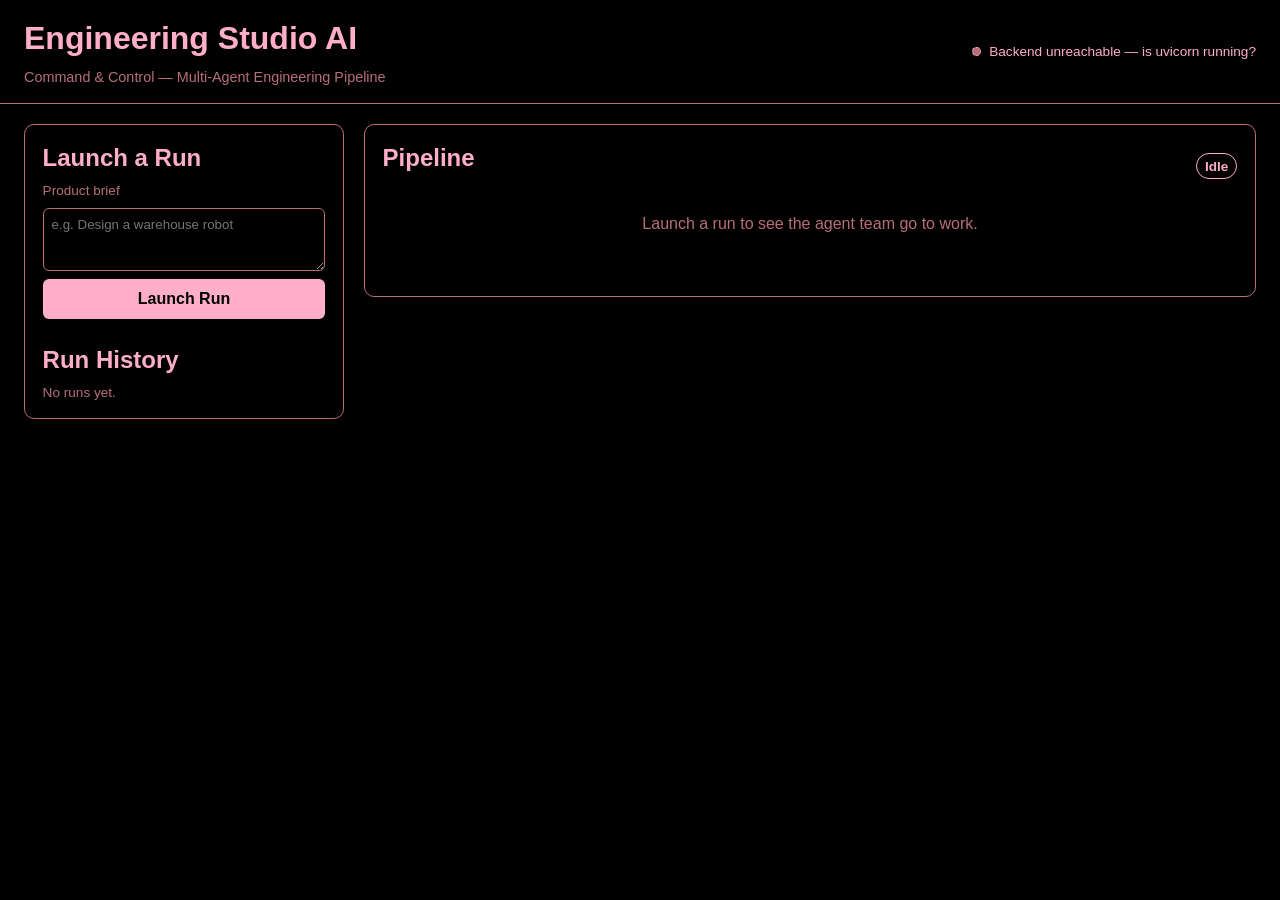
==== frontend/index.html @ 41f3e891 "Front end add with dependency clean up Cleaned up dependencies, built frontend webapp with smoke tes" ====
<!DOCTYPE html>
<html lang="en">
<head>
  <meta charset="UTF-8" />
  <meta name="viewport" content="width=device-width, initial-scale=1.0" />
  <title>Engineering Studio AI — Command &amp; Control</title>
  <link rel="stylesheet" href="styles/theme.css" />
  <link rel="stylesheet" href="styles/app.css" />
</head>
<body>
  <header class="topbar">
    <div class="topbar__title">
      <h1>Engineering Studio AI</h1>
      <p class="topbar__subtitle">Command &amp; Control — Multi-Agent Engineering Pipeline</p>
    </div>
    <div class="topbar__status" id="server-status" data-state="unknown">
      <span class="dot" aria-hidden="true"></span>
      <span id="server-status-text">Checking backend…</span>
    </div>
  </header>

  <main class="layout">
    <section class="panel launch-panel" aria-labelledby="launch-heading">
      <h2 id="launch-heading">Launch a Run</h2>
      <form id="launch-form">
        <label for="brief-input">Product brief</label>
        <textarea
          id="brief-input"
          name="product_brief"
          rows="3"
          maxlength="2000"
          placeholder="e.g. Design a warehouse robot"
          required
        ></textarea>
        <button type="submit" id="launch-button">Launch Run</button>
        <p id="launch-error" class="error-text" role="alert" hidden></p>
      </form>

      <h2 class="history-heading">Run History</h2>
      <ul id="run-history" class="run-history" aria-live="polite">
        <li class="run-history__empty">No runs yet.</li>
      </ul>
    </section>

    <section class="panel pipeline-panel" aria-labelledby="pipeline-heading">
      <div class="pipeline-header">
        <h2 id="pipeline-heading">Pipeline</h2>
        <div id="run-meta" class="run-meta" hidden>
          <span class="run-meta__id" id="run-meta-id"></span>
          <span class="run-meta__badge" id="run-meta-status" data-state="pending">Idle</span>
        </div>
      </div>

      <div id="gate-banner" class="gate-banner" hidden></div>

      <div id="pipeline-empty" class="pipeline-empty">
        Launch a run to see the agent team go to work.
      </div>

      <div id="stage-grid" class="stage-grid" hidden></div>
    </section>
  </main>

  <template id="stage-card-template">
    <article class="stage-card" data-stage="">
      <header class="stage-card__header">
        <h3 class="stage-card__title"></h3>
        <span class="stage-card__role"></span>
      </header>
      <div class="stage-card__status" data-state="pending">
        <span class="stage-card__status-icon" aria-hidden="true">○</span>
        <span class="stage-card__status-text">Idle</span>
      </div>
      <button type="button" class="stage-card__toggle" hidden>View output</button>
      <pre class="stage-card__output" hidden></pre>
    </article>
  </template>

  <script src="app.js"></script>
</body>
</html>
---- frontend/styles/theme.css ----
/**
 * WHAT: Locked brand color palette as CSS custom properties.
 * WHY: `docs/TEAM_QA.md` §4 mandates exactly these three colors for any
 * frontend/visualization surface — this file is the single source of
 * truth so no component hardcodes a slightly-off hex value.
 * HOW: Import/link this file first in your app, then reference the
 * variables (e.g. `color: var(--brand-accent);`) instead of literal hex
 * codes.
 */
:root {
  /* Soft rose pink — foreground OR background use. */
  --brand-primary: #FFAEC9;

  /* Near-black — background OR foreground use. */
  --brand-ink: #000000;

  /* Rose gold — accents ONLY (do not use as a large background fill). */
  --brand-accent: #B76E79;
}

/* WHAT: Base page colors, relied on by app.css (command-and-control UI). */
body {
  background-color: var(--brand-ink);
  color: var(--brand-primary);
}

.accent {
  color: var(--brand-accent);
}
---- frontend/styles/app.css ----
/**
 * WHAT: Layout and component styles for the command-and-control dashboard.
 * WHY: `theme.css` only defines the three locked brand colors; this file
 * is every visual decision built on top of them, kept in one place so the
 * whole surface "reads as one product" (AGENTS.md SS6 aesthetics rule).
 * HOW: Loaded after theme.css; references --brand-primary/--brand-ink/
 * --brand-accent exclusively — no literal hex codes below. State (pending/
 * running/done/error/skipped) is distinguished by border style, icon
 * glyph, and text label together, never by color alone (WCAG "use of
 * color" success criterion, frontend/README.md accessibility note).
 */

* {
  box-sizing: border-box;
}

body {
  margin: 0;
  font-family: -apple-system, "Segoe UI", Roboto, Helvetica, Arial, sans-serif;
  line-height: 1.4;
}

h1, h2, h3 {
  margin: 0 0 0.4rem 0;
}

button {
  font: inherit;
  cursor: pointer;
}

button:focus-visible,
textarea:focus-visible,
.run-history__button:focus-visible {
  outline: 2px solid var(--brand-primary);
  outline-offset: 2px;
}

/* --- Top bar --- */

.topbar {
  display: flex;
  align-items: center;
  justify-content: space-between;
  gap: 1rem;
  padding: 1rem 1.5rem;
  border-bottom: 1px solid var(--brand-accent);
  flex-wrap: wrap;
}

.topbar__subtitle {
  margin: 0;
  color: var(--brand-accent);
  font-size: 0.9rem;
}

.topbar__status {
  display: flex;
  align-items: center;
  gap: 0.5rem;
  font-size: 0.85rem;
}

.topbar__status .dot {
  width: 0.6rem;
  height: 0.6rem;
  border-radius: 50%;
  border: 1px solid var(--brand-primary);
  background: transparent;
}

.topbar__status[data-state="ok"] .dot {
  background: var(--brand-primary);
}

.topbar__status[data-state="down"] .dot {
  background: var(--brand-accent);
  border-style: dashed;
}

/* --- Layout --- */

.layout {
  display: grid;
  grid-template-columns: minmax(260px, 320px) 1fr;
  gap: 1.25rem;
  padding: 1.25rem 1.5rem 2.5rem;
  align-items: start;
}

@media (max-width: 900px) {
  .layout {
    grid-template-columns: 1fr;
  }
}

.panel {
  border: 1px solid var(--brand-accent);
  border-radius: 10px;
  padding: 1rem 1.1rem;
}

/* --- Launch panel --- */

.launch-panel form {
  display: flex;
  flex-direction: column;
  gap: 0.5rem;
  margin-bottom: 1.25rem;
}

.launch-panel label {
  font-size: 0.85rem;
  color: var(--brand-accent);
}

.launch-panel textarea {
  resize: vertical;
  background: transparent;
  color: var(--brand-primary);
  border: 1px solid var(--brand-accent);
  border-radius: 6px;
  padding: 0.5rem;
  font-family: inherit;
}

.launch-panel button {
  background: var(--brand-primary);
  color: var(--brand-ink);
  border: none;
  border-radius: 6px;
  padding: 0.55rem 1rem;
  font-weight: 600;
}

.launch-panel button:disabled {
  opacity: 0.5;
  cursor: not-allowed;
}

.error-text {
  color: var(--brand-accent);
  font-weight: 600;
  font-size: 0.85rem;
}

.history-heading {
  margin-top: 1.5rem;
}

.run-history {
  list-style: none;
  margin: 0;
  padding: 0;
  display: flex;
  flex-direction: column;
  gap: 0.4rem;
  max-height: 40vh;
  overflow-y: auto;
}

.run-history__empty {
  color: var(--brand-accent);
  font-size: 0.85rem;
}

.run-history__button {
  width: 100%;
  display: flex;
  justify-content: space-between;
  align-items: center;
  gap: 0.5rem;
  background: transparent;
  color: var(--brand-primary);
  border: 1px solid var(--brand-accent);
  border-radius: 6px;
  padding: 0.4rem 0.6rem;
  text-align: left;
}

.run-history__item.is-active .run-history__button {
  border-style: solid;
  border-width: 2px;
}

.run-history__brief {
  overflow: hidden;
  text-overflow: ellipsis;
  white-space: nowrap;
  font-size: 0.85rem;
}

.run-history__badge {
  font-size: 0.7rem;
  padding: 0.1rem 0.4rem;
  border-radius: 999px;
  border: 1px solid currentColor;
  flex-shrink: 0;
}

/* --- Pipeline panel --- */

.pipeline-header {
  display: flex;
  justify-content: space-between;
  align-items: baseline;
  flex-wrap: wrap;
  gap: 0.5rem;
}

.run-meta {
  display: flex;
  align-items: center;
  gap: 0.6rem;
  font-size: 0.85rem;
}

.run-meta__id {
  color: var(--brand-accent);
  font-family: ui-monospace, monospace;
}

.run-meta__badge {
  padding: 0.15rem 0.5rem;
  border-radius: 999px;
  border: 1px solid var(--brand-primary);
  font-weight: 600;
}

.pipeline-empty {
  color: var(--brand-accent);
  padding: 2rem 0;
  text-align: center;
}

.gate-banner {
  margin: 0.75rem 0;
  padding: 0.7rem 0.9rem;
  border: 2px solid var(--brand-primary);
  border-radius: 8px;
  font-weight: 600;
}

.gate-banner[data-state="error"] {
  border-style: dashed;
  border-color: var(--brand-accent);
}

/* --- Stage grid --- */

.stage-grid {
  display: grid;
  grid-template-columns: repeat(4, 1fr);
  gap: 1rem;
  margin-top: 0.75rem;
}

@media (max-width: 700px) {
  .stage-grid {
    grid-template-columns: 1fr;
  }
}

.stage-card {
  grid-column: span 1;
  border: 1px solid var(--brand-accent);
  border-radius: 8px;
  padding: 0.75rem;
  display: flex;
  flex-direction: column;
  gap: 0.5rem;
  min-width: 0;
}

/* WHAT: Sequential stages (research, business, challenge, quality_gate)
   span the full grid width so the four parallel specialists visually
   read as one concurrent row between them. */
.stage-card[data-lane="sequential"] {
  grid-column: 1 / -1;
}

.stage-card__header {
  display: flex;
  justify-content: space-between;
  align-items: baseline;
  gap: 0.5rem;
}

.stage-card__title {
  font-size: 1rem;
}

.stage-card__role {
  font-size: 0.75rem;
  color: var(--brand-accent);
}

.stage-card__status {
  display: flex;
  align-items: center;
  gap: 0.4rem;
  font-size: 0.85rem;
  padding: 0.25rem 0.5rem;
  border-radius: 6px;
  border: 1px solid var(--brand-accent);
  width: fit-content;
}

.stage-card__status[data-state="pending"] {
  opacity: 0.55;
  border-style: dashed;
}

.stage-card__status[data-state="running"] {
  border-style: solid;
  animation: pulse 1.4s ease-in-out infinite;
}

.stage-card__status[data-state="done"] {
  border-color: var(--brand-primary);
  border-style: solid;
  font-weight: 600;
}

.stage-card__status[data-state="error"] {
  border-style: double;
  border-width: 4px;
  font-weight: 700;
}

.stage-card__status[data-state="skipped"] {
  opacity: 0.35;
  border-style: dotted;
}

@keyframes pulse {
  0%, 100% { opacity: 1; }
  50% { opacity: 0.5; }
}

.stage-card__toggle {
  align-self: flex-start;
  background: transparent;
  color: var(--brand-primary);
  border: 1px solid var(--brand-primary);
  border-radius: 6px;
  padding: 0.3rem 0.6rem;
  font-size: 0.8rem;
}

.stage-card__output {
  margin: 0;
  max-height: 16rem;
  overflow-y: auto;
  overflow-x: auto;
  white-space: pre-wrap;
  word-break: break-word;
  background: rgba(255, 255, 255, 0.03);
  border: 1px solid var(--brand-accent);
  border-radius: 6px;
  padding: 0.6rem;
  font-family: ui-monospace, "Cascadia Code", monospace;
  font-size: 0.8rem;
}
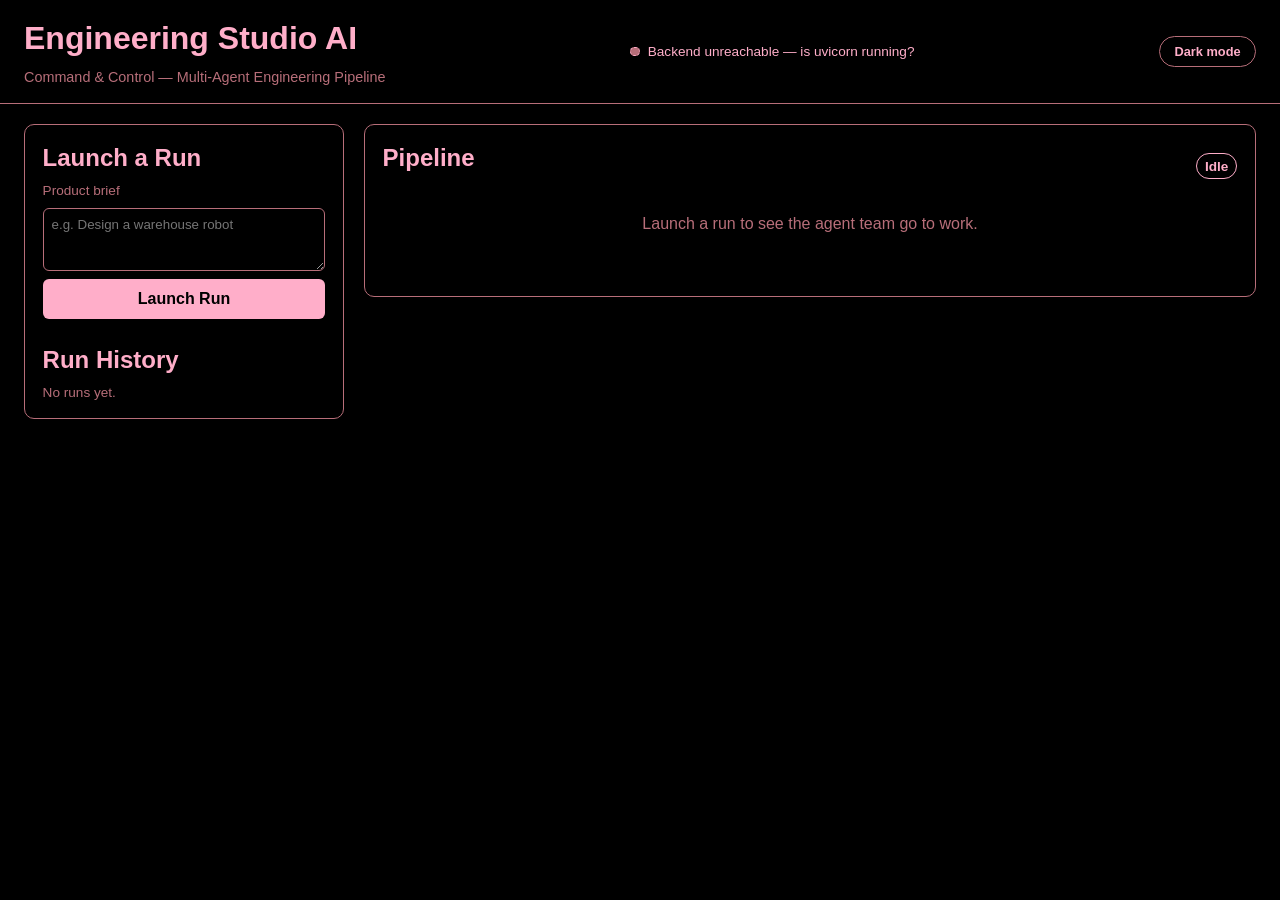
==== commit fc838a5a: "feat: Update domain specialists and orchestrator agents for cross-domain integration - Refactor Syst" ====
--- a/frontend/index.html
+++ b/frontend/index.html
@@ -17,6 +17,15 @@
       <span class="dot" aria-hidden="true"></span>
       <span id="server-status-text">Checking backend…</span>
     </div>
+    <button
+      type="button"
+      id="theme-toggle"
+      class="theme-toggle"
+      aria-pressed="false"
+      title="Switch between Light Mode and Dark Mode"
+    >
+      <span id="theme-toggle-text">Dark mode</span>
+    </button>
   </header>
 
   <main class="layout">
--- a/frontend/styles/theme.css
+++ b/frontend/styles/theme.css
@@ -1,21 +1,47 @@
 /**
- * WHAT: Locked brand color palette as CSS custom properties.
+ * WHAT: Locked brand color palette as CSS custom properties, plus the
+ * Light Mode / Dark Mode semantic theme swap for the promotional poster
+ * pair (`promotions/X_STUDIO_X.png` = light, `promotions/
+ * X_STUDIO_X_ALT.png` = dark).
  * WHY: `docs/TEAM_QA.md` §4 mandates exactly these three colors for any
  * frontend/visualization surface — this file is the single source of
- * truth so no component hardcodes a slightly-off hex value.
+ * truth so no component hardcodes a slightly-off hex value. Light Mode
+ * and Dark Mode are the ONLY two supported webapp themes — both reuse
+ * the exact same 3 locked hex values, only the fg/bg role assignment of
+ * `--brand-primary`/`--brand-ink` swaps between them.
+ *
+ * DISAMBIGUATION (do not confuse the two): `src/engineering_studio/utils/
+ * palette.py` ALSO defines "Variant A"/"Variant B", but on a completely
+ * different axis — Variant A = Plot/Data Surface, Variant B = Interface
+ * Surface, and BOTH of those are black-background (`aesthetic_standards.
+ * txt` §1.2 surface-kind split, not a light/dark split). This file's
+ * Light Mode/Dark Mode toggle is unrelated to that Python-side Variant
+ * A/B and intentionally avoids reusing that name to prevent confusion.
+ *
  * HOW: Import/link this file first in your app, then reference the
- * variables (e.g. `color: var(--brand-accent);`) instead of literal hex
- * codes.
+ * semantic variables (e.g. `color: var(--brand-accent);`) instead of
+ * literal hex codes. Toggle themes by setting
+ * `document.documentElement.dataset.theme = "light" | "dark"` (see
+ * `app.js` `initTheme()`) — no other file needs to change.
  */
 :root {
-  /* Soft rose pink — foreground OR background use. */
-  --brand-primary: #FFAEC9;
+  /* The 3 locked hex values (`docs/TEAM_QA.md` §4) — never change these. */
+  --brand-pink: #FFAEC9;
+  --brand-black: #000000;
+  --brand-accent: #B76E79; /* Rose gold — accents ONLY, never a fill. */
 
-  /* Near-black — background OR foreground use. */
-  --brand-ink: #000000;
+  /* Dark Mode is the default semantic mapping: black bg, pink fg. */
+  --brand-primary: var(--brand-pink);
+  --brand-ink: var(--brand-black);
+}
 
-  /* Rose gold — accents ONLY (do not use as a large background fill). */
-  --brand-accent: #B76E79;
+/* Light Mode: swap fg/bg roles — pink bg, black fg. Palette itself is
+   unchanged; every component below keeps working unmodified because they
+   all reference --brand-primary/--brand-ink semantically, never the
+   literal hex values directly. */
+:root[data-theme="light"] {
+  --brand-primary: var(--brand-black);
+  --brand-ink: var(--brand-pink);
 }
 
 /* WHAT: Base page colors, relied on by app.css (command-and-control UI). */
--- a/frontend/styles/app.css
+++ b/frontend/styles/app.css
@@ -78,6 +78,20 @@
   border-style: dashed;
 }
 
+.theme-toggle {
+  background: transparent;
+  color: var(--brand-primary);
+  border: 1px solid var(--brand-accent);
+  border-radius: 999px;
+  padding: 0.35rem 0.9rem;
+  font-size: 0.8rem;
+  font-weight: 600;
+}
+
+.theme-toggle:hover {
+  border-color: var(--brand-primary);
+}
+
 /* --- Layout --- */
 
 .layout {
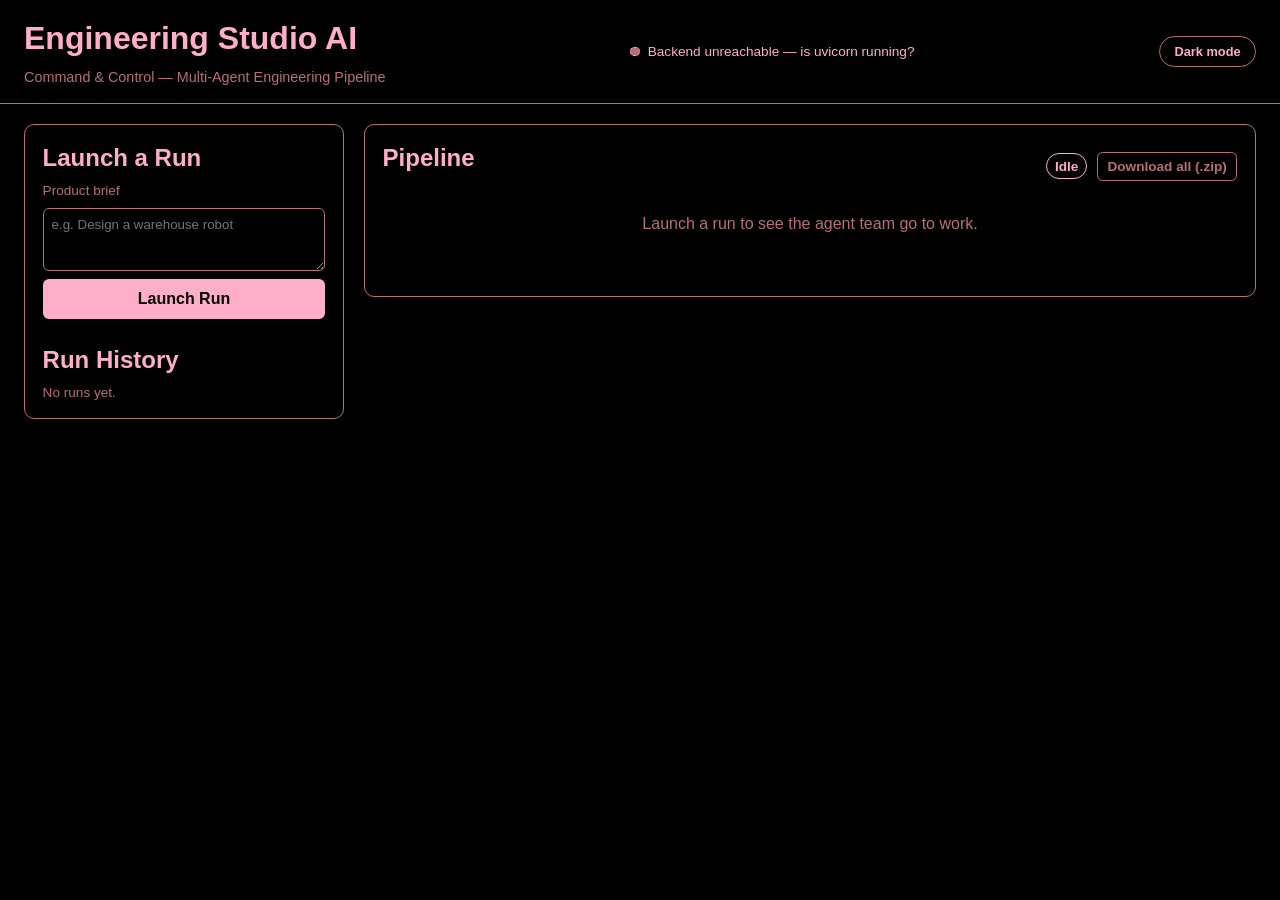
==== commit 7a2672b1: "feat: Add artifact download functionality to the dashboard - Introduced new routes for downloading i" ====
--- a/frontend/index.html
+++ b/frontend/index.html
@@ -6,6 +6,7 @@
   <title>Engineering Studio AI — Command &amp; Control</title>
   <link rel="stylesheet" href="styles/theme.css" />
   <link rel="stylesheet" href="styles/app.css" />
+  <link rel="stylesheet" href="styles/downloads.css" />
 </head>
 <body>
   <header class="topbar">
@@ -57,6 +58,7 @@
         <div id="run-meta" class="run-meta" hidden>
           <span class="run-meta__id" id="run-meta-id"></span>
           <span class="run-meta__badge" id="run-meta-status" data-state="pending">Idle</span>
+          <a id="download-all-link" class="run-meta__download" href="#" download hidden>Download all (.zip)</a>
         </div>
       </div>
 
@@ -81,10 +83,12 @@
         <span class="stage-card__status-text">Idle</span>
       </div>
       <button type="button" class="stage-card__toggle" hidden>View output</button>
+      <a class="stage-card__download" href="#" download hidden>Download output</a>
       <pre class="stage-card__output" hidden></pre>
     </article>
   </template>
 
   <script src="app.js"></script>
+  <script src="downloads.js"></script>
 </body>
 </html>
--- a/frontend/styles/downloads.css
+++ b/frontend/styles/downloads.css
@@ -0,0 +1,32 @@
+/**
+ * WHAT: Styling for the additive artifact-download links (per-stage
+ * "Download output", run-level "Download all (.zip)").
+ * WHY: Kept in its own file (not appended to app.css) for the same
+ * additive/merge-safety reason as downloads.js — see that file's header.
+ * HOW: Reuses the same 2 locked hex values + rose-gold accent already
+ * defined as CSS custom properties in theme.css (--brand-pink, --brand-
+ * black, --brand-accent) — no new literal hex colors introduced here.
+ */
+
+.run-meta__download,
+.stage-card__download {
+  display: inline-block;
+  font-size: 0.85rem;
+  font-weight: 600;
+  text-decoration: none;
+  border: 1px solid var(--brand-accent);
+  border-radius: 0.35rem;
+  padding: 0.25rem 0.6rem;
+  color: var(--brand-accent);
+  background: transparent;
+}
+
+.run-meta__download:hover,
+.stage-card__download:hover {
+  background: var(--brand-accent);
+  color: var(--brand-ink);
+}
+
+.stage-card__download {
+  margin-top: 0.4rem;
+}
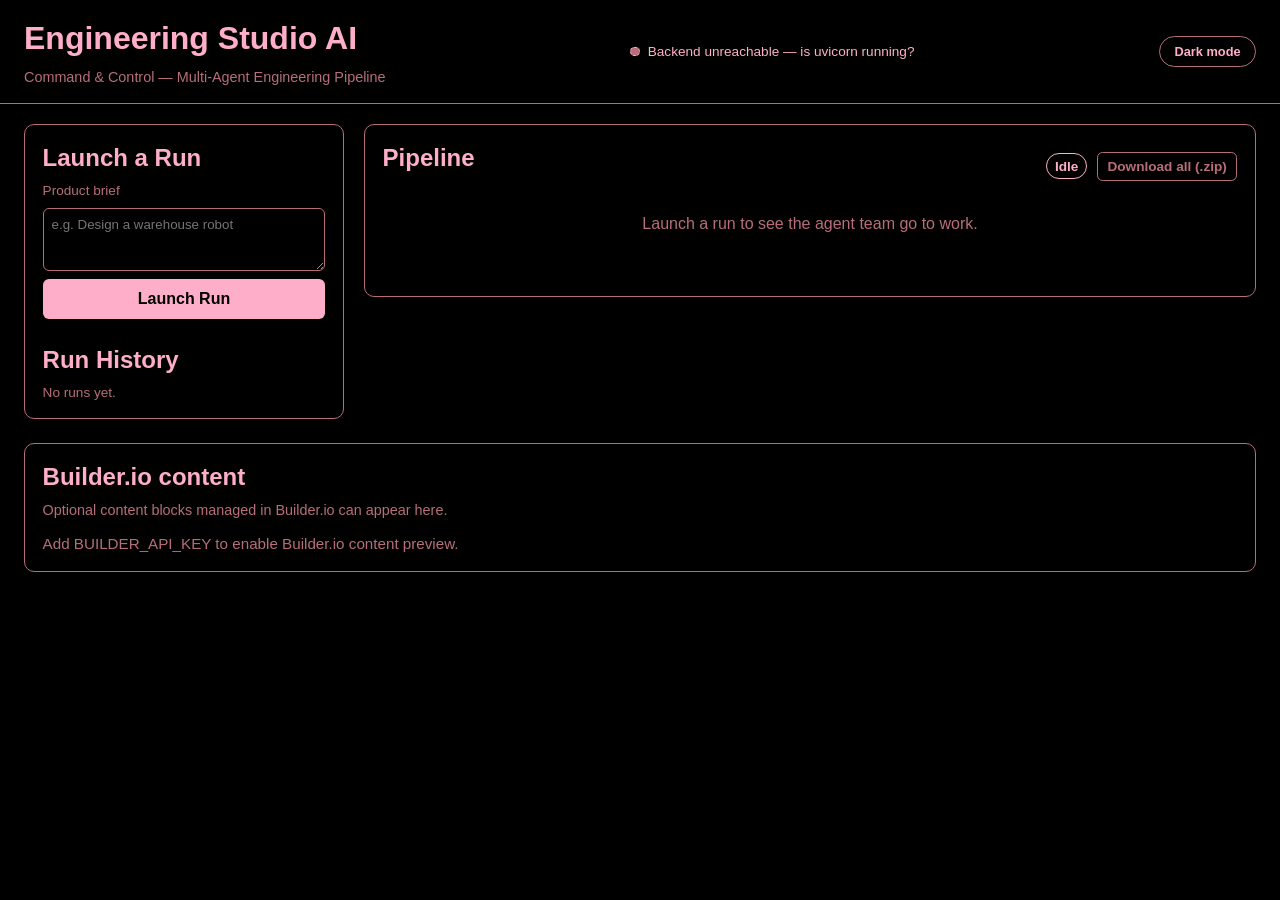
==== commit 18ec0e50: "feat: integrate Builder.io content management into frontend and update environment configuration" ====
--- a/frontend/index.html
+++ b/frontend/index.html
@@ -70,6 +70,12 @@
 
       <div id="stage-grid" class="stage-grid" hidden></div>
     </section>
+
+    <section class="panel builder-panel" aria-labelledby="builder-heading">
+      <h2 id="builder-heading">Builder.io content</h2>
+      <p class="builder-panel__help">Optional content blocks managed in Builder.io can appear here.</p>
+      <div id="builder-content"></div>
+    </section>
   </main>
 
   <template id="stage-card-template">
@@ -90,5 +96,11 @@
 
   <script src="app.js"></script>
   <script src="downloads.js"></script>
+  <script async src="https://cdn.builder.io/js/webcomponents"></script>
+  <script>
+    window.__BUILDER_BLOB__ = window.__BUILDER_BLOB__ || {};
+    window.__BUILDER_BLOB__.apiKey = window.__BUILDER_BLOB__.apiKey || "";
+  </script>
+  <script src="builder.js"></script>
 </body>
 </html>
--- a/frontend/styles/app.css
+++ b/frontend/styles/app.css
@@ -214,6 +214,23 @@
 
 /* --- Pipeline panel --- */
 
+.builder-panel {
+  grid-column: 1 / -1;
+  margin-top: 0.25rem;
+}
+
+.builder-panel__help {
+  color: var(--brand-accent);
+  font-size: 0.9rem;
+  margin: 0 0 0.8rem;
+}
+
+.builder-panel__empty {
+  color: var(--brand-accent);
+  margin: 0;
+  font-size: 0.95rem;
+}
+
 .pipeline-header {
   display: flex;
   justify-content: space-between;
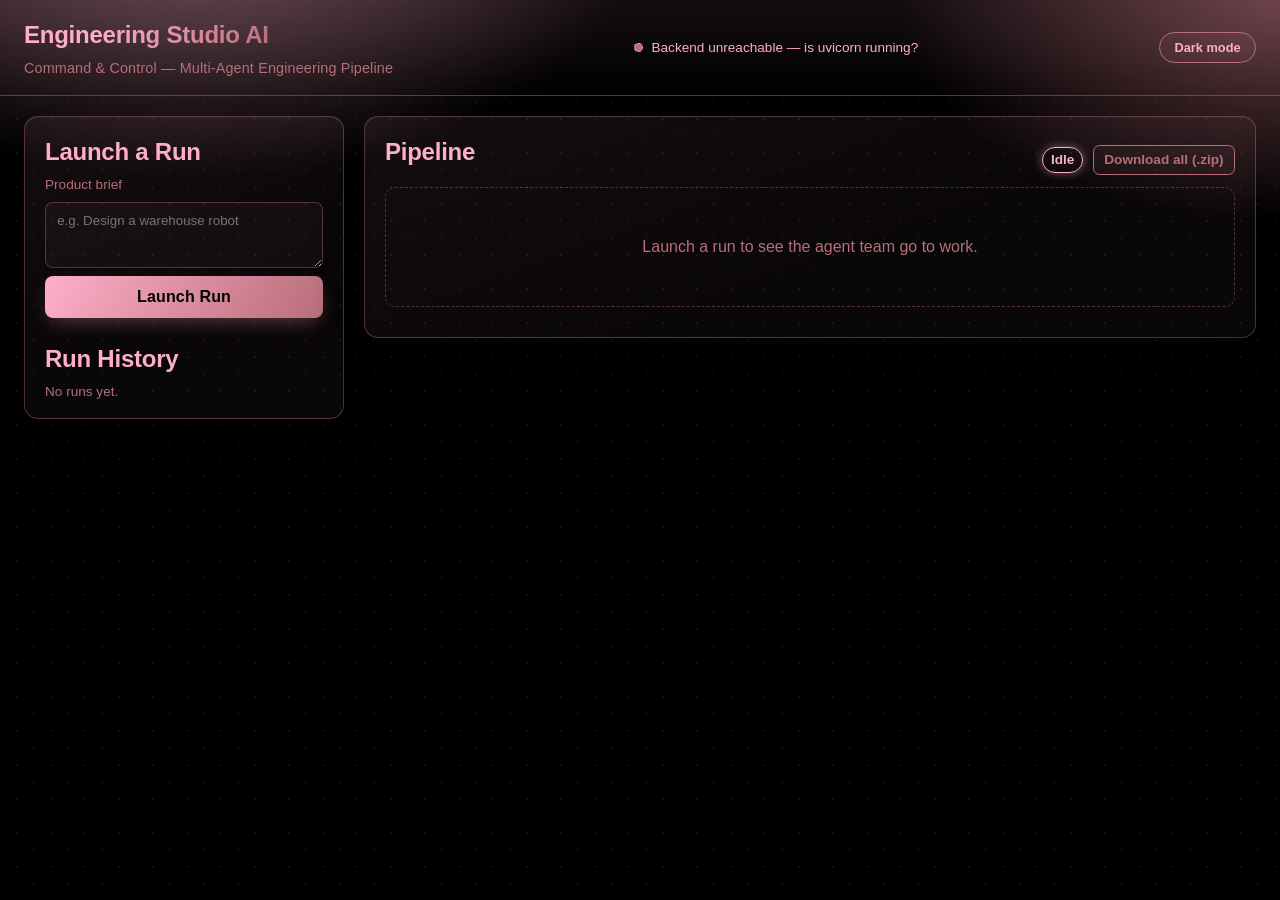
==== commit 20a8735a: "feat(frontend): dashboard visual uplift and stage-card redesign Adds depth, gradients, glow, and a s" ====
--- a/frontend/index.html
+++ b/frontend/index.html
@@ -70,37 +70,32 @@
 
       <div id="stage-grid" class="stage-grid" hidden></div>
     </section>
-
-    <section class="panel builder-panel" aria-labelledby="builder-heading">
-      <h2 id="builder-heading">Builder.io content</h2>
-      <p class="builder-panel__help">Optional content blocks managed in Builder.io can appear here.</p>
-      <div id="builder-content"></div>
-    </section>
   </main>
 
   <template id="stage-card-template">
     <article class="stage-card" data-stage="">
+      <div class="stage-card__accent" data-state="pending" aria-hidden="true"></div>
       <header class="stage-card__header">
-        <h3 class="stage-card__title"></h3>
-        <span class="stage-card__role"></span>
+        <div class="stage-card__icon-badge" data-state="pending">
+          <span class="stage-card__status-icon" aria-hidden="true">○</span>
+        </div>
+        <div class="stage-card__heading">
+          <h3 class="stage-card__title"></h3>
+          <span class="stage-card__role"></span>
+        </div>
       </header>
       <div class="stage-card__status" data-state="pending">
-        <span class="stage-card__status-icon" aria-hidden="true">○</span>
         <span class="stage-card__status-text">Idle</span>
       </div>
-      <button type="button" class="stage-card__toggle" hidden>View output</button>
-      <a class="stage-card__download" href="#" download hidden>Download output</a>
+      <div class="stage-card__actions">
+        <button type="button" class="stage-card__toggle" hidden>View output</button>
+        <a class="stage-card__download" href="#" download hidden>Download output</a>
+      </div>
       <pre class="stage-card__output" hidden></pre>
     </article>
   </template>
 
   <script src="app.js"></script>
   <script src="downloads.js"></script>
-  <script async src="https://cdn.builder.io/js/webcomponents"></script>
-  <script>
-    window.__BUILDER_BLOB__ = window.__BUILDER_BLOB__ || {};
-    window.__BUILDER_BLOB__.apiKey = window.__BUILDER_BLOB__.apiKey || "";
-  </script>
-  <script src="builder.js"></script>
 </body>
 </html>
--- a/frontend/styles/theme.css
+++ b/frontend/styles/theme.css
@@ -33,6 +33,19 @@
   /* Dark Mode is the default semantic mapping: black bg, pink fg. */
   --brand-primary: var(--brand-pink);
   --brand-ink: var(--brand-black);
+
+  /* WHAT: Alpha-blended derivatives of the 3 locked hexes above — used for
+     glass/glow/elevation effects. WHY: gives the flat palette depth
+     without introducing a 4th hue (still just pink/black/rose-gold, at
+     different opacities) — see AGENTS.md/TEAM_QA.md §4 "accents only,
+     never a 4th convenience color" rule. */
+  --glow-primary: rgba(255, 174, 201, 0.45);
+  --glow-accent: rgba(183, 110, 121, 0.55);
+  --surface-1: rgba(255, 174, 201, 0.04);
+  --surface-2: rgba(255, 174, 201, 0.08);
+  --border-soft: rgba(183, 110, 121, 0.4);
+  --border-strong: rgba(183, 110, 121, 0.75);
+  --shadow-ambient: rgba(0, 0, 0, 0.5);
 }
 
 /* Light Mode: swap fg/bg roles — pink bg, black fg. Palette itself is
@@ -42,12 +55,67 @@
 :root[data-theme="light"] {
   --brand-primary: var(--brand-black);
   --brand-ink: var(--brand-pink);
+
+  --glow-primary: rgba(0, 0, 0, 0.18);
+  --glow-accent: rgba(183, 110, 121, 0.4);
+  --surface-1: rgba(0, 0, 0, 0.03);
+  --surface-2: rgba(0, 0, 0, 0.06);
+  --border-soft: rgba(183, 110, 121, 0.45);
+  --border-strong: rgba(0, 0, 0, 0.55);
+  --shadow-ambient: rgba(183, 110, 121, 0.25);
 }
 
-/* WHAT: Base page colors, relied on by app.css (command-and-control UI). */
+/* WHAT: Base page colors + a soft ambient glow field, relied on by app.css
+   (command-and-control UI). WHY: a single flat fill read as "boring" —
+   two low-opacity radial glows (still only the locked pink/rose-gold hues)
+   give the background depth without competing with foreground content. */
 body {
+  position: relative;
   background-color: var(--brand-ink);
+  background-image:
+    radial-gradient(ellipse 60% 50% at 15% -10%, var(--glow-primary), transparent 60%),
+    radial-gradient(ellipse 55% 45% at 100% 0%, var(--glow-accent), transparent 55%);
+  background-attachment: fixed;
   color: var(--brand-primary);
+}
+
+/* WHAT: A slow-drifting dot-grid texture layered behind all real content.
+   WHY: pure flat black read as "boring" — this gives the dashboard a
+   living background without adding a 4th color (dots are the locked
+   rose-gold at low opacity) or touching contrast of any foreground text
+   (fixed + pointer-events:none + very low opacity, painted strictly
+   behind .topbar/.layout via stacking order below).
+   HOW: two offset dot layers drifting diagonally at different sizes for a
+   subtle parallax feel; disabled entirely under prefers-reduced-motion. */
+body::before {
+  content: "";
+  position: fixed;
+  inset: 0;
+  z-index: 0;
+  pointer-events: none;
+  background-image:
+    radial-gradient(var(--border-soft) 1px, transparent 1px),
+    radial-gradient(var(--border-soft) 1px, transparent 1px);
+  background-size: 34px 34px, 34px 34px;
+  background-position: 0 0, 17px 17px;
+  opacity: 0.3;
+  animation: texture-drift 70s linear infinite;
+}
+
+@keyframes texture-drift {
+  from { background-position: 0 0, 17px 17px; }
+  to { background-position: 340px 340px, 357px 357px; }
+}
+
+@media (prefers-reduced-motion: reduce) {
+  body::before {
+    animation: none;
+  }
+  .stage-card__accent[data-state="running"],
+  .stage-card__icon-badge[data-state="running"],
+  .stage-card__status[data-state="running"] {
+    animation: none !important;
+  }
 }
 
 .accent {
--- a/frontend/styles/app.css
+++ b/frontend/styles/app.css
@@ -18,10 +18,12 @@
   margin: 0;
   font-family: -apple-system, "Segoe UI", Roboto, Helvetica, Arial, sans-serif;
   line-height: 1.4;
+  -webkit-font-smoothing: antialiased;
 }
 
 h1, h2, h3 {
   margin: 0 0 0.4rem 0;
+  letter-spacing: -0.01em;
 }
 
 button {
@@ -43,15 +45,31 @@
   align-items: center;
   justify-content: space-between;
   gap: 1rem;
-  padding: 1rem 1.5rem;
-  border-bottom: 1px solid var(--brand-accent);
+  padding: 1.1rem 1.5rem;
+  border-bottom: 1px solid var(--border-soft);
+  background: linear-gradient(180deg, var(--surface-2), transparent);
+  backdrop-filter: blur(12px);
+  position: sticky;
+  top: 0;
+  z-index: 10;
   flex-wrap: wrap;
+}
+
+.topbar__title h1 {
+  font-size: 1.5rem;
+  font-weight: 800;
+  background: linear-gradient(120deg, var(--brand-primary) 30%, var(--brand-accent) 100%);
+  -webkit-background-clip: text;
+  background-clip: text;
+  -webkit-text-fill-color: transparent;
+  width: fit-content;
 }
 
 .topbar__subtitle {
   margin: 0;
   color: var(--brand-accent);
   font-size: 0.9rem;
+  letter-spacing: 0.01em;
 }
 
 .topbar__status {
@@ -67,10 +85,12 @@
   border-radius: 50%;
   border: 1px solid var(--brand-primary);
   background: transparent;
+  transition: box-shadow 0.3s ease, background 0.3s ease;
 }
 
 .topbar__status[data-state="ok"] .dot {
   background: var(--brand-primary);
+  box-shadow: 0 0 0.6rem var(--glow-primary);
 }
 
 .topbar__status[data-state="down"] .dot {
@@ -79,22 +99,27 @@
 }
 
 .theme-toggle {
-  background: transparent;
+  background: var(--surface-1);
   color: var(--brand-primary);
   border: 1px solid var(--brand-accent);
   border-radius: 999px;
   padding: 0.35rem 0.9rem;
   font-size: 0.8rem;
   font-weight: 600;
+  transition: border-color 0.2s ease, box-shadow 0.2s ease, transform 0.15s ease;
 }
 
 .theme-toggle:hover {
   border-color: var(--brand-primary);
+  box-shadow: 0 0 0.9rem var(--glow-accent);
+  transform: translateY(-1px);
 }
 
 /* --- Layout --- */
 
 .layout {
+  position: relative;
+  z-index: 1;
   display: grid;
   grid-template-columns: minmax(260px, 320px) 1fr;
   gap: 1.25rem;
@@ -109,9 +134,11 @@
 }
 
 .panel {
-  border: 1px solid var(--brand-accent);
-  border-radius: 10px;
-  padding: 1rem 1.1rem;
+  border: 1px solid var(--border-soft);
+  border-radius: 14px;
+  padding: 1.1rem 1.25rem;
+  background: linear-gradient(160deg, var(--surface-2), var(--surface-1) 60%);
+  box-shadow: 0 1.5rem 3rem -1.5rem var(--shadow-ambient), inset 0 1px 0 var(--surface-1);
 }
 
 /* --- Launch panel --- */
@@ -130,26 +157,45 @@
 
 .launch-panel textarea {
   resize: vertical;
-  background: transparent;
+  background: var(--surface-1);
   color: var(--brand-primary);
-  border: 1px solid var(--brand-accent);
-  border-radius: 6px;
-  padding: 0.5rem;
+  border: 1px solid var(--border-soft);
+  border-radius: 8px;
+  padding: 0.6rem 0.7rem;
   font-family: inherit;
+  transition: border-color 0.2s ease, box-shadow 0.2s ease;
+}
+
+.launch-panel textarea:focus-visible {
+  border-color: var(--brand-accent);
+  box-shadow: 0 0 0 3px var(--glow-accent);
 }
 
 .launch-panel button {
-  background: var(--brand-primary);
+  background: linear-gradient(120deg, var(--brand-primary), var(--brand-accent));
   color: var(--brand-ink);
   border: none;
-  border-radius: 6px;
-  padding: 0.55rem 1rem;
-  font-weight: 600;
+  border-radius: 8px;
+  padding: 0.6rem 1rem;
+  font-weight: 700;
+  letter-spacing: 0.01em;
+  box-shadow: 0 0.5rem 1.2rem -0.4rem var(--glow-accent);
+  transition: transform 0.15s ease, box-shadow 0.2s ease;
+}
+
+.launch-panel button:hover:not(:disabled) {
+  transform: translateY(-1px);
+  box-shadow: 0 0.7rem 1.6rem -0.4rem var(--glow-accent);
+}
+
+.launch-panel button:active:not(:disabled) {
+  transform: translateY(0);
 }
 
 .launch-panel button:disabled {
   opacity: 0.5;
   cursor: not-allowed;
+  box-shadow: none;
 }
 
 .error-text {
@@ -184,17 +230,27 @@
   justify-content: space-between;
   align-items: center;
   gap: 0.5rem;
-  background: transparent;
+  background: var(--surface-1);
   color: var(--brand-primary);
-  border: 1px solid var(--brand-accent);
-  border-radius: 6px;
-  padding: 0.4rem 0.6rem;
+  border: 1px solid var(--border-soft);
+  border-radius: 8px;
+  padding: 0.45rem 0.65rem;
   text-align: left;
+  transition: border-color 0.15s ease, background 0.15s ease, transform 0.15s ease;
+}
+
+.run-history__button:hover {
+  border-color: var(--brand-accent);
+  background: var(--surface-2);
+  transform: translateX(2px);
 }
 
 .run-history__item.is-active .run-history__button {
   border-style: solid;
   border-width: 2px;
+  border-color: var(--brand-accent);
+  background: var(--surface-2);
+  box-shadow: 0 0 0.9rem var(--glow-accent);
 }
 
 .run-history__brief {
@@ -214,23 +270,6 @@
 
 /* --- Pipeline panel --- */
 
-.builder-panel {
-  grid-column: 1 / -1;
-  margin-top: 0.25rem;
-}
-
-.builder-panel__help {
-  color: var(--brand-accent);
-  font-size: 0.9rem;
-  margin: 0 0 0.8rem;
-}
-
-.builder-panel__empty {
-  color: var(--brand-accent);
-  margin: 0;
-  font-size: 0.95rem;
-}
-
 .pipeline-header {
   display: flex;
   justify-content: space-between;
@@ -256,25 +295,32 @@
   border-radius: 999px;
   border: 1px solid var(--brand-primary);
   font-weight: 600;
+  box-shadow: 0 0 0.6rem var(--glow-primary);
 }
 
 .pipeline-empty {
   color: var(--brand-accent);
-  padding: 2rem 0;
+  padding: 3rem 0;
   text-align: center;
+  border: 1px dashed var(--border-soft);
+  border-radius: 10px;
+  margin-top: 0.75rem;
 }
 
 .gate-banner {
   margin: 0.75rem 0;
-  padding: 0.7rem 0.9rem;
+  padding: 0.8rem 1rem;
   border: 2px solid var(--brand-primary);
-  border-radius: 8px;
+  border-radius: 10px;
   font-weight: 600;
+  background: linear-gradient(120deg, var(--surface-2), var(--surface-1));
+  box-shadow: 0 0 1.5rem -0.3rem var(--glow-primary);
 }
 
 .gate-banner[data-state="error"] {
   border-style: dashed;
   border-color: var(--brand-accent);
+  box-shadow: 0 0 1.5rem -0.3rem var(--glow-accent);
 }
 
 /* --- Stage grid --- */
@@ -284,6 +330,7 @@
   grid-template-columns: repeat(4, 1fr);
   gap: 1rem;
   margin-top: 0.75rem;
+  counter-reset: stage-counter;
 }
 
 @media (max-width: 700px) {
@@ -294,36 +341,168 @@
 
 .stage-card {
   grid-column: span 1;
-  border: 1px solid var(--brand-accent);
-  border-radius: 8px;
-  padding: 0.75rem;
+  counter-increment: stage-counter;
+  position: relative;
+  overflow: hidden;
+  border: 1px solid var(--border-soft);
+  border-radius: 12px;
+  padding: 1rem 0.9rem 0.85rem;
   display: flex;
   flex-direction: column;
-  gap: 0.5rem;
+  gap: 0.6rem;
   min-width: 0;
-}
-
-/* WHAT: Sequential stages (research, business, challenge, quality_gate)
-   span the full grid width so the four parallel specialists visually
-   read as one concurrent row between them. */
+  background: linear-gradient(160deg, var(--surface-2), var(--surface-1) 70%);
+  box-shadow: 0 0.75rem 1.5rem -1rem var(--shadow-ambient);
+  transition: border-color 0.2s ease, box-shadow 0.2s ease, transform 0.2s ease;
+}
+
+.stage-card:hover {
+  border-color: var(--brand-accent);
+  transform: translateY(-2px);
+  box-shadow: 0 1rem 2rem -1rem var(--shadow-ambient), 0 0 1.2rem -0.4rem var(--glow-accent);
+}
+
+/* WHAT: A large low-opacity watermark digit per card, pure-CSS (::after +
+   counter()) — no markup or JS needed, purely decorative/static so it
+   isn't subject to the state-selector caveat below. WHY: a bit of
+   dashboard personality without touching the locked palette. */
+.stage-card::after {
+  content: counter(stage-counter, decimal-leading-zero);
+  position: absolute;
+  right: 0.7rem;
+  bottom: 0.4rem;
+  font-family: ui-monospace, "Cascadia Code", monospace;
+  font-size: 2.1rem;
+  font-weight: 800;
+  color: var(--brand-primary);
+  opacity: 0.07;
+  line-height: 1;
+  pointer-events: none;
+}
+
+/* WHAT: Top accent bar — a real element (not ::before) with `data-state`
+   set directly on it by app.js's setStageStatus(), mirroring the exact
+   attribute-selector shape already proven reliable by
+   .stage-card__status[data-state=...] below. WHY: pseudo-elements /
+   ancestor-scoped attribute selectors (`.stage-card[data-x] .child`) do
+   not reliably restyle after a dynamic dataset mutation in every browser
+   engine — using a real element with the attribute set on itself avoids
+   that class of invalidation bug entirely. */
+.stage-card__accent {
+  position: absolute;
+  inset: 0 0 auto 0;
+  height: 3px;
+  background: var(--border-soft);
+  transition: background 0.3s ease;
+}
+
+.stage-card__accent[data-state="running"] {
+  background: linear-gradient(90deg, var(--brand-accent), var(--brand-primary), var(--brand-accent));
+  background-size: 200% 100%;
+  animation: barber-pole 2.4s linear infinite;
+}
+
+.stage-card__accent[data-state="done"] {
+  background: var(--brand-primary);
+}
+
+.stage-card__accent[data-state="error"] {
+  background: var(--brand-accent);
+}
+
+.stage-card__accent[data-state="skipped"] {
+  opacity: 0.4;
+}
+
+@keyframes barber-pole {
+  from { background-position: 0 0; }
+  to { background-position: 200% 0; }
+}
+
+/* WHAT: Sequential stages (research, business, validator, quality_gate)
+   span the full grid width so the parallel specialists, and separately the
+   parallel Reviewer/Challenge Division pair, each visually read as one
+   concurrent row between the sequential stages surrounding them. */
 .stage-card[data-lane="sequential"] {
   grid-column: 1 / -1;
 }
 
 .stage-card__header {
   display: flex;
-  justify-content: space-between;
-  align-items: baseline;
+  align-items: flex-start;
+  gap: 0.65rem;
+}
+
+.stage-card__icon-badge {
+  flex-shrink: 0;
+  width: 2.4rem;
+  height: 2.4rem;
+  border-radius: 50%;
+  display: flex;
+  align-items: center;
+  justify-content: center;
+  font-size: 1.1rem;
+  border: 1.5px solid var(--border-soft);
+  background: var(--surface-2);
+  transition: border-color 0.3s ease, box-shadow 0.3s ease, background 0.3s ease, transform 0.3s ease;
+}
+
+.stage-card__heading {
+  display: flex;
+  flex-direction: column;
+  gap: 0.1rem;
+  min-width: 0;
+  padding-top: 0.1rem;
+}
+
+.stage-card__title {
+  font-size: 0.95rem;
+}
+
+.stage-card__role {
+  font-size: 0.72rem;
+  color: var(--brand-accent);
+  text-transform: uppercase;
+  letter-spacing: 0.04em;
+}
+
+.stage-card__icon-badge[data-state="running"] {
+  border-color: var(--brand-primary);
+  box-shadow: 0 0 0.8rem var(--glow-primary);
+  animation: badge-breathe 1.6s ease-in-out infinite;
+}
+
+.stage-card__icon-badge[data-state="done"] {
+  border-color: var(--brand-primary);
+  background: linear-gradient(135deg, var(--brand-primary), var(--brand-accent));
+  color: var(--brand-ink);
+  box-shadow: 0 0 0.7rem var(--glow-primary);
+}
+
+.stage-card__icon-badge[data-state="error"] {
+  border-color: var(--brand-accent);
+  border-width: 2px;
+  box-shadow: 0 0 0.8rem var(--glow-accent);
+}
+
+.stage-card__icon-badge[data-state="pending"] {
+  opacity: 0.5;
+}
+
+.stage-card__icon-badge[data-state="skipped"] {
+  opacity: 0.3;
+}
+
+@keyframes badge-breathe {
+  0%, 100% { transform: scale(1); }
+  50% { transform: scale(1.1); }
+}
+
+.stage-card__actions {
+  display: flex;
+  align-items: center;
   gap: 0.5rem;
-}
-
-.stage-card__title {
-  font-size: 1rem;
-}
-
-.stage-card__role {
-  font-size: 0.75rem;
-  color: var(--brand-accent);
+  flex-wrap: wrap;
 }
 
 .stage-card__status {
@@ -331,19 +510,22 @@
   align-items: center;
   gap: 0.4rem;
   font-size: 0.85rem;
-  padding: 0.25rem 0.5rem;
-  border-radius: 6px;
+  padding: 0.3rem 0.6rem;
+  border-radius: 999px;
   border: 1px solid var(--brand-accent);
   width: fit-content;
+  transition: box-shadow 0.3s ease, opacity 0.3s ease;
 }
 
 .stage-card__status[data-state="pending"] {
-  opacity: 0.55;
+  opacity: 0.5;
   border-style: dashed;
 }
 
 .stage-card__status[data-state="running"] {
   border-style: solid;
+  border-color: var(--brand-primary);
+  box-shadow: 0 0 0.9rem var(--glow-primary);
   animation: pulse 1.4s ease-in-out infinite;
 }
 
@@ -351,12 +533,14 @@
   border-color: var(--brand-primary);
   border-style: solid;
   font-weight: 600;
+  box-shadow: 0 0 0.6rem var(--glow-primary);
 }
 
 .stage-card__status[data-state="error"] {
   border-style: double;
   border-width: 4px;
   font-weight: 700;
+  box-shadow: 0 0 0.8rem var(--glow-accent);
 }
 
 .stage-card__status[data-state="skipped"] {
@@ -365,18 +549,23 @@
 }
 
 @keyframes pulse {
-  0%, 100% { opacity: 1; }
-  50% { opacity: 0.5; }
+  0%, 100% { opacity: 1; box-shadow: 0 0 0.4rem var(--glow-primary); }
+  50% { opacity: 0.65; box-shadow: 0 0 1.1rem var(--glow-primary); }
 }
 
 .stage-card__toggle {
-  align-self: flex-start;
-  background: transparent;
+  background: var(--surface-1);
   color: var(--brand-primary);
   border: 1px solid var(--brand-primary);
   border-radius: 6px;
   padding: 0.3rem 0.6rem;
   font-size: 0.8rem;
+  transition: background 0.15s ease, transform 0.15s ease;
+}
+
+.stage-card__toggle:hover {
+  background: var(--surface-2);
+  transform: translateY(-1px);
 }
 
 .stage-card__output {
@@ -386,10 +575,10 @@
   overflow-x: auto;
   white-space: pre-wrap;
   word-break: break-word;
-  background: rgba(255, 255, 255, 0.03);
-  border: 1px solid var(--brand-accent);
-  border-radius: 6px;
-  padding: 0.6rem;
+  background: var(--surface-1);
+  border: 1px solid var(--border-soft);
+  border-radius: 8px;
+  padding: 0.7rem;
   font-family: ui-monospace, "Cascadia Code", monospace;
   font-size: 0.8rem;
 }
--- a/frontend/styles/downloads.css
+++ b/frontend/styles/downloads.css
@@ -15,18 +15,18 @@
   font-weight: 600;
   text-decoration: none;
   border: 1px solid var(--brand-accent);
-  border-radius: 0.35rem;
-  padding: 0.25rem 0.6rem;
+  border-radius: 0.4rem;
+  padding: 0.28rem 0.65rem;
   color: var(--brand-accent);
-  background: transparent;
+  background: var(--surface-1);
+  transition: background 0.15s ease, color 0.15s ease, box-shadow 0.15s ease, transform 0.15s ease;
 }
 
 .run-meta__download:hover,
 .stage-card__download:hover {
   background: var(--brand-accent);
   color: var(--brand-ink);
+  box-shadow: 0 0 0.9rem var(--glow-accent);
+  transform: translateY(-1px);
 }
 
-.stage-card__download {
-  margin-top: 0.4rem;
-}
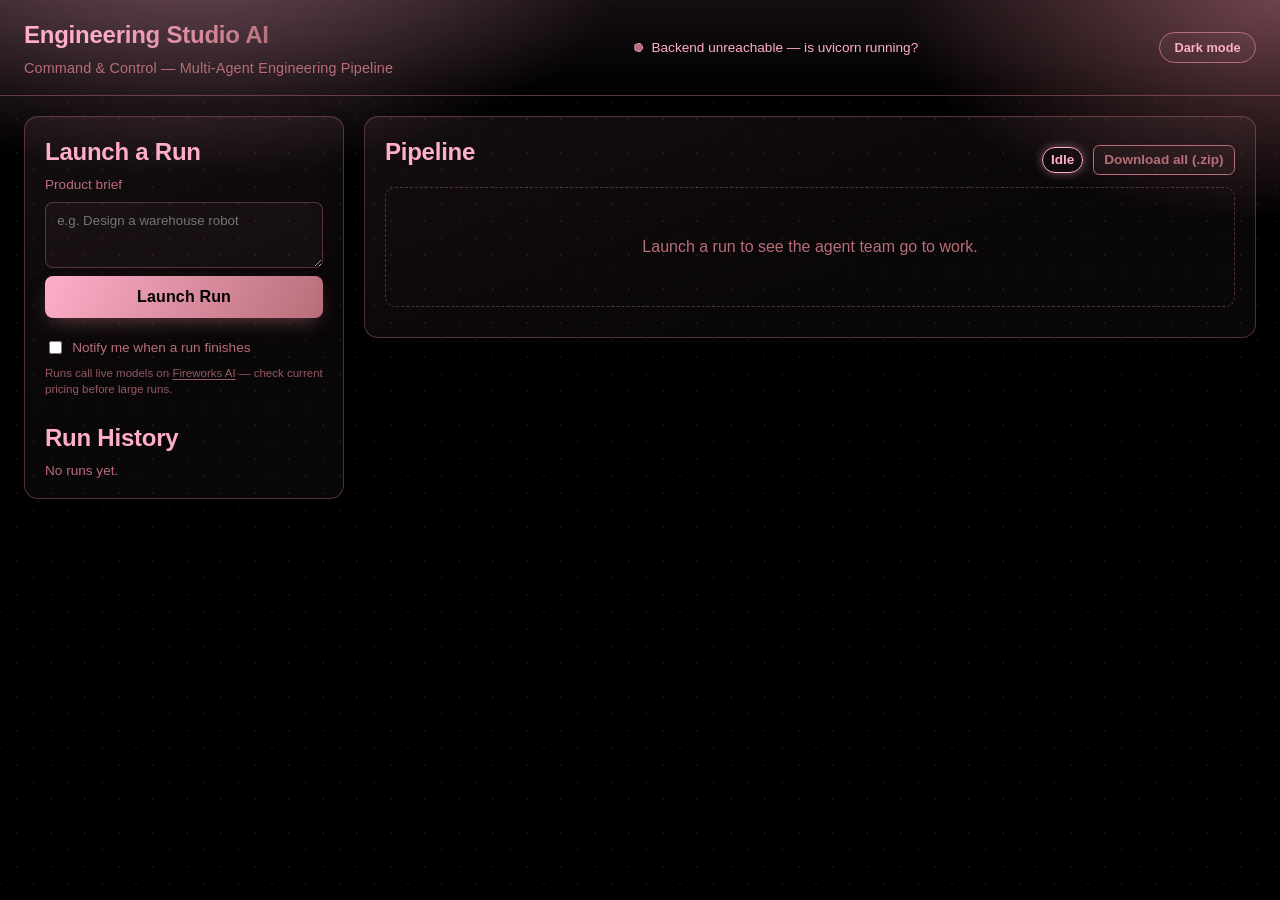
==== commit 67556e01: "feat(dashboard): markdown rendering, a11y live announcements, run persistence, model transparency, c" ====
--- a/frontend/index.html
+++ b/frontend/index.html
@@ -7,8 +7,10 @@
   <link rel="stylesheet" href="styles/theme.css" />
   <link rel="stylesheet" href="styles/app.css" />
   <link rel="stylesheet" href="styles/downloads.css" />
+  <link rel="stylesheet" href="styles/markdown.css" />
 </head>
 <body>
+  <div id="sr-announcer" class="visually-hidden" role="status" aria-live="polite" aria-atomic="true"></div>
   <header class="topbar">
     <div class="topbar__title">
       <h1>Engineering Studio AI</h1>
@@ -46,6 +48,16 @@
         <p id="launch-error" class="error-text" role="alert" hidden></p>
       </form>
 
+      <label class="notify-toggle">
+        <input type="checkbox" id="notify-toggle-input" />
+        Notify me when a run finishes
+      </label>
+      <p class="model-pricing-note">
+        Runs call live models on
+        <a href="https://fireworks.ai/pricing" target="_blank" rel="noopener noreferrer">Fireworks AI</a>
+        — check current pricing before large runs.
+      </p>
+
       <h2 class="history-heading">Run History</h2>
       <ul id="run-history" class="run-history" aria-live="polite">
         <li class="run-history__empty">No runs yet.</li>
@@ -62,7 +74,7 @@
         </div>
       </div>
 
-      <div id="gate-banner" class="gate-banner" hidden></div>
+      <div id="gate-banner" class="gate-banner" role="status" aria-live="polite" hidden></div>
 
       <div id="pipeline-empty" class="pipeline-empty">
         Launch a run to see the agent team go to work.
@@ -82,6 +94,7 @@
         <div class="stage-card__heading">
           <h3 class="stage-card__title"></h3>
           <span class="stage-card__role"></span>
+          <span class="stage-card__model" title=""></span>
         </div>
       </header>
       <div class="stage-card__status" data-state="pending">
@@ -91,10 +104,11 @@
         <button type="button" class="stage-card__toggle" hidden>View output</button>
         <a class="stage-card__download" href="#" download hidden>Download output</a>
       </div>
-      <pre class="stage-card__output" hidden></pre>
+      <div class="stage-card__output" hidden></div>
     </article>
   </template>
 
+  <script src="markdown.js"></script>
   <script src="app.js"></script>
   <script src="downloads.js"></script>
 </body>
--- a/frontend/styles/app.css
+++ b/frontend/styles/app.css
@@ -14,6 +14,23 @@
   box-sizing: border-box;
 }
 
+/* WHAT: Standard "visually hidden but still announced" utility — used for
+   the aria-live stage/run announcer (index.html #sr-announcer). WHY:
+   `hidden`/`display:none` would also hide it from assistive tech, which
+   defeats the point; this clips it visually while keeping it in the
+   accessibility tree. */
+.visually-hidden {
+  position: absolute;
+  width: 1px;
+  height: 1px;
+  padding: 0;
+  margin: -1px;
+  overflow: hidden;
+  clip: rect(0, 0, 0, 0);
+  white-space: nowrap;
+  border: 0;
+}
+
 body {
   margin: 0;
   font-family: -apple-system, "Segoe UI", Roboto, Helvetica, Arial, sans-serif;
@@ -202,6 +219,32 @@
   color: var(--brand-accent);
   font-weight: 600;
   font-size: 0.85rem;
+}
+
+.notify-toggle {
+  display: flex;
+  align-items: center;
+  gap: 0.45rem;
+  font-size: 0.82rem;
+  color: var(--brand-primary);
+  cursor: pointer;
+}
+
+.notify-toggle input {
+  accent-color: var(--brand-accent);
+}
+
+.model-pricing-note {
+  margin: 0.5rem 0 0;
+  font-size: 0.72rem;
+  color: var(--brand-accent);
+  opacity: 0.8;
+}
+
+.model-pricing-note a {
+  color: inherit;
+  text-decoration: underline;
+  text-underline-offset: 0.15em;
 }
 
 .history-heading {
@@ -466,6 +509,18 @@
   letter-spacing: 0.04em;
 }
 
+.stage-card__model {
+  display: block;
+  font-size: 0.68rem;
+  font-family: ui-monospace, "Cascadia Code", monospace;
+  color: var(--brand-primary);
+  opacity: 0.65;
+}
+
+.stage-card__model:empty {
+  display: none;
+}
+
 .stage-card__icon-badge[data-state="running"] {
   border-color: var(--brand-primary);
   box-shadow: 0 0 0.8rem var(--glow-primary);
@@ -573,12 +628,11 @@
   max-height: 16rem;
   overflow-y: auto;
   overflow-x: auto;
-  white-space: pre-wrap;
   word-break: break-word;
   background: var(--surface-1);
   border: 1px solid var(--border-soft);
   border-radius: 8px;
   padding: 0.7rem;
-  font-family: ui-monospace, "Cascadia Code", monospace;
-  font-size: 0.8rem;
-}
+  font-size: 0.85rem;
+  line-height: 1.5;
+}
--- a/frontend/styles/markdown.css
+++ b/frontend/styles/markdown.css
@@ -0,0 +1,138 @@
+/**
+ * WHAT: Styling for the DOM nodes produced by markdown.js (`.md-*`
+ * classes) — rendered inside `.stage-card__output`.
+ * WHY: Kept in its own file (additive-file convention already used by
+ * downloads.css) so it never conflicts with app.css's own edits.
+ * HOW: References the locked palette custom properties exclusively — no
+ * literal hex colors — same rule as every other stylesheet in this app.
+ */
+
+/* WHAT: No `display` declared here on purpose — `.stage-card__output` is a
+   <div> (block by default), and declaring `display: block` explicitly
+   would out-rank the browser's default `[hidden] { display: none }` UA
+   rule (author styles always beat UA styles at equal specificity),
+   breaking the "Hide output" toggle in app.js (card.outputEl.hidden =
+   true would stop actually hiding it). Let the UA default handle both
+   states. */
+
+.stage-card__output > *:first-child {
+  margin-top: 0;
+}
+
+.stage-card__output > *:last-child {
+  margin-bottom: 0;
+}
+
+.md-h1, .md-h2, .md-h3, .md-h4, .md-h5, .md-h6 {
+  color: var(--brand-primary);
+  margin: 0.9rem 0 0.4rem;
+  line-height: 1.25;
+}
+
+.md-h1 { font-size: 1.05rem; }
+.md-h2 { font-size: 1rem; }
+.md-h3, .md-h4, .md-h5, .md-h6 { font-size: 0.92rem; }
+
+.md-p {
+  margin: 0 0 0.7rem;
+}
+
+.md-strong {
+  color: var(--brand-primary);
+  font-weight: 700;
+}
+
+.md-em {
+  font-style: italic;
+}
+
+.md-strike {
+  opacity: 0.7;
+}
+
+.md-code {
+  font-family: ui-monospace, "Cascadia Code", monospace;
+  font-size: 0.85em;
+  background: var(--surface-2);
+  border: 1px solid var(--border-soft);
+  border-radius: 4px;
+  padding: 0.05rem 0.35rem;
+}
+
+.md-pre {
+  margin: 0 0 0.8rem;
+  background: var(--surface-2);
+  border: 1px solid var(--border-soft);
+  border-radius: 8px;
+  padding: 0.6rem 0.7rem;
+  overflow-x: auto;
+}
+
+.md-pre code {
+  font-family: ui-monospace, "Cascadia Code", monospace;
+  font-size: 0.82rem;
+  background: none;
+  border: none;
+  padding: 0;
+}
+
+.md-a {
+  color: var(--brand-accent);
+  text-decoration: underline;
+  text-underline-offset: 0.15em;
+}
+
+.md-a:hover {
+  color: var(--brand-primary);
+}
+
+.md-ul, .md-ol {
+  margin: 0 0 0.8rem;
+  padding-left: 1.4rem;
+}
+
+.md-li {
+  margin: 0.2rem 0;
+}
+
+.md-task-checkbox {
+  margin-right: 0.35rem;
+  accent-color: var(--brand-accent);
+}
+
+.md-blockquote {
+  margin: 0 0 0.8rem;
+  padding: 0.3rem 0.8rem;
+  border-left: 3px solid var(--brand-accent);
+  background: var(--surface-1);
+  color: var(--brand-accent);
+}
+
+.md-hr {
+  border: none;
+  border-top: 1px solid var(--border-soft);
+  margin: 0.9rem 0;
+}
+
+.md-table {
+  width: 100%;
+  border-collapse: collapse;
+  margin: 0 0 0.8rem;
+  font-size: 0.85rem;
+}
+
+.md-table th, .md-table td {
+  border: 1px solid var(--border-soft);
+  padding: 0.35rem 0.55rem;
+  text-align: left;
+}
+
+.md-table th {
+  color: var(--brand-primary);
+  background: var(--surface-2);
+  font-weight: 700;
+}
+
+.md-table tbody tr:nth-child(even) {
+  background: var(--surface-1);
+}
